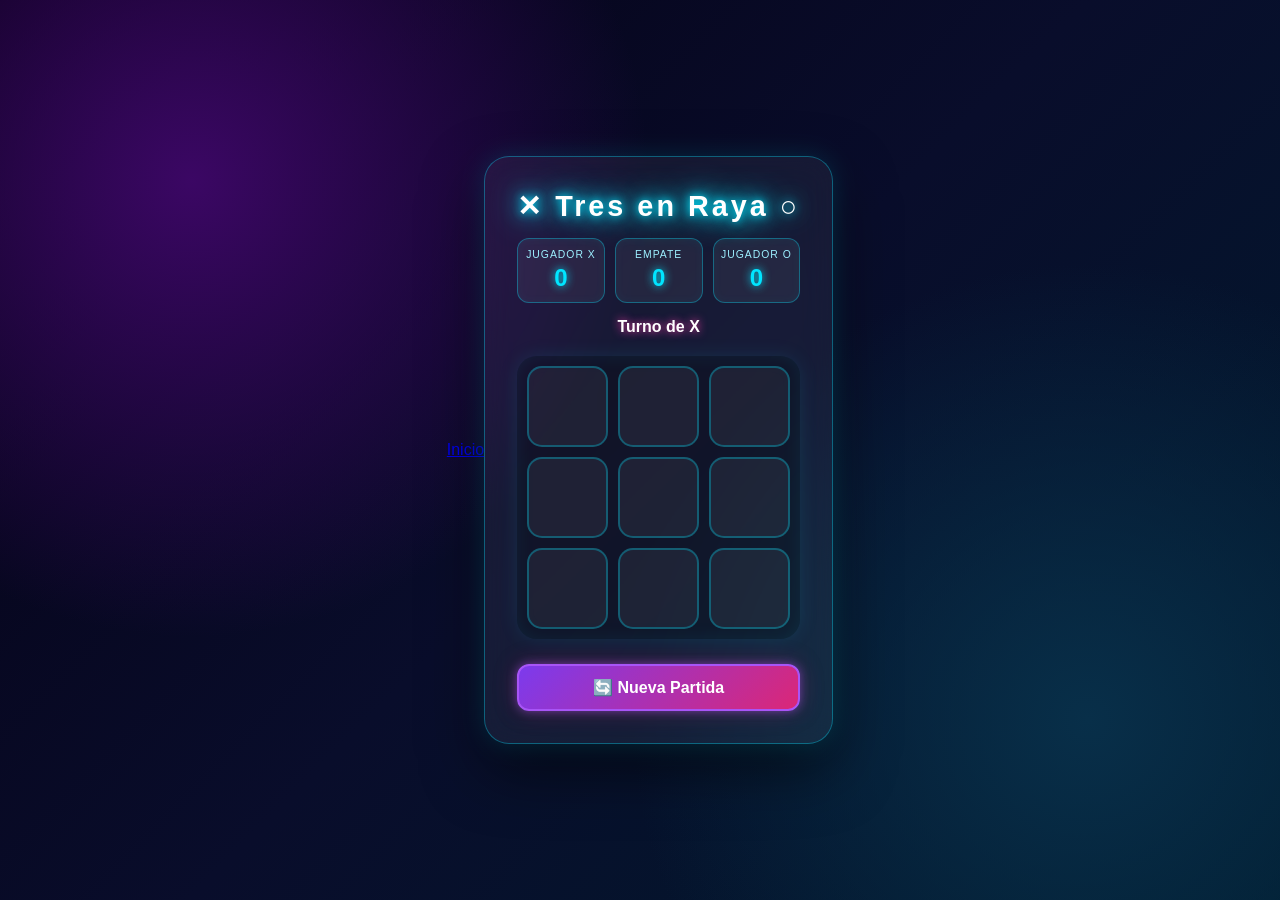
==== 3 en raya/index.html @ 861a32d3 "Add files via upload" ====
<!DOCTYPE html>
<html lang="es">
<head>
<meta charset="UTF-8">
<title>Tres en Raya</title>
<link rel="stylesheet" href="estilos.css">
</head>
<body>
  <a class="home-bnt" href="../principal.html">Inicio</a>
  <div id="app">
<div class="game">
  <h1>✕ Tres en Raya ○</h1>
  <div class="scoreboard">
    <div class="score-box"><div class="lbl">Jugador X</div><div class="val" id="sx">0</div></div>
    <div class="score-box"><div class="lbl">Empate</div><div class="val" id="se">0</div></div>
    <div class="score-box"><div class="lbl">Jugador O</div><div class="val" id="so">0</div></div>
  </div>
  <p id="status">Turno de X</p>
  <div id="board">
    <div class="cell" data-index="0"></div><div class="cell" data-index="1"></div><div class="cell" data-index="2"></div>
    <div class="cell" data-index="3"></div><div class="cell" data-index="4"></div><div class="cell" data-index="5"></div>
    <div class="cell" data-index="6"></div><div class="cell" data-index="7"></div><div class="cell" data-index="8"></div>
  </div>
  <button id="restart">🔄 Nueva Partida</button>
</div>
<script src="scrpt.js"></script>
</body></html>
---- 3 en raya/estilos.css ----
/* ═══════════════════════════════════════
   🎮 TRES EN RAYA — ESTILO GAMER NEÓN
═══════════════════════════════════════ */

* {
    box-sizing: border-box;
    margin: 0;
    padding: 0;
  }
  
  body {
    font-family: 'Segoe UI', sans-serif;
  
    display: flex;
    justify-content: center;
    align-items: center;
  
    min-height: 100vh;
  
    color: white;
  
    background:
      radial-gradient(circle at 15% 20%, #3b0764, transparent 35%),
      radial-gradient(circle at 85% 80%, #082f49, transparent 35%),
      linear-gradient(135deg, #050014, #090d2b, #001b2e);
  }
  
  /* ── Contenedor ── */
  
  .game {
    width: 100%;
    max-width: 370px;
  
    padding: 2rem;
  
    text-align: center;
  
    background: rgba(255, 255, 255, 0.06);
  
    border: 1px solid rgba(0, 229, 255, 0.35);
    border-radius: 25px;
  
    box-shadow:
      0 0 25px rgba(0, 229, 255, 0.15),
      0 25px 60px rgba(0, 0, 0, 0.55);
  
    backdrop-filter: blur(15px);
  }
  
  /* ── Título ── */
  
  h1 {
    font-size: 1.8rem;
    font-weight: 900;
  
    letter-spacing: 3px;
  
    color: #ffffff;
  
    margin-bottom: 10px;
  
    text-shadow:
      0 0 8px #00e5ff,
      0 0 20px #00e5ff,
      0 0 35px #00e5ff;
  }
  
  /* ── Marcador ── */
  
  .scoreboard {
    display: flex;
    gap: 10px;
    justify-content: center;
  
    margin: 15px 0;
  }
  
  .score-box {
    flex: 1;
  
    padding: 10px 6px;
  
    background: rgba(255, 255, 255, 0.06);
  
    border: 1px solid rgba(0, 229, 255, 0.35);
  
    border-radius: 12px;
  
    box-shadow:
      inset 0 0 10px rgba(0, 229, 255, 0.05);
  }
  
  .score-box .lbl {
    display: block;
  
    font-size: 0.65rem;
  
    color: #9defff;
  
    text-transform: uppercase;
  
    letter-spacing: 1px;
  }
  
  .score-box .val {
    display: block;
  
    margin-top: 4px;
  
    font-size: 1.5rem;
    font-weight: 900;
  
    color: #00e5ff;
  
    text-shadow:
      0 0 8px #00e5ff;
  }
  
  /* ── Mensaje ── */
  
  #status {
    color: #ffffff;
  
    font-weight: 800;
  
    margin: 15px 0;
  
    font-size: 1rem;
  
    min-height: 1.4em;
  
    text-shadow:
      0 0 8px #ff3cac;
  }
  
  /* ── Tablero ── */
  
  #board {
    display: grid;
  
    grid-template-columns: repeat(3, 1fr);
  
    gap: 10px;
  
    margin: 15px 0;
  
    padding: 10px;
  
    border-radius: 20px;
  
    background: rgba(0, 0, 0, 0.25);
  
    box-shadow:
      inset 0 0 20px rgba(0, 229, 255, 0.08),
      0 0 20px rgba(0, 229, 255, 0.1);
  }
  
  /* ── Casillas ── */
  
  .cell {
    aspect-ratio: 1;
  
    display: grid;
    place-items: center;
  
    background: rgba(255, 255, 255, 0.06);
  
    border: 2px solid rgba(0, 229, 255, 0.3);
  
    border-radius: 15px;
  
    font-size: 2.2rem;
    font-weight: 900;
  
    cursor: pointer;
  
    user-select: none;
  
    transition:
      all 0.2s ease;
  }
  
  /* ── Efecto al pasar el mouse ── */
  
  .cell:hover:not(.taken) {
    transform: scale(1.05);
  
    background: rgba(0, 229, 255, 0.12);
  
    border-color: #00e5ff;
  
    box-shadow:
      0 0 10px #00e5ff,
      0 0 25px rgba(0, 229, 255, 0.5);
  }
  
  /* ── X ── */
  
  .cell.x {
    color: #00e5ff;
  
    background: rgba(0, 229, 255, 0.08);
  
    border-color: rgba(0, 229, 255, 0.7);
  
    text-shadow:
      0 0 8px #00e5ff,
      0 0 20px #00e5ff;
  
    box-shadow:
      inset 0 0 15px rgba(0, 229, 255, 0.08);
  }
  
  /* ── O ── */
  
  .cell.o {
    color: #ff3cac;
  
    background: rgba(255, 60, 172, 0.08);
  
    border-color: rgba(255, 60, 172, 0.7);
  
    text-shadow:
      0 0 8px #ff3cac,
      0 0 20px #ff3cac;
  
    box-shadow:
      inset 0 0 15px rgba(255, 60, 172, 0.08);
  }
  
  /* ── Casillas ganadoras ── */
  
  .cell.win {
    background: rgba(34, 255, 136, 0.2) !important;
  
    border-color: #22ff88 !important;
  
    color: #22ff88;
  
    box-shadow:
      0 0 10px #22ff88,
      0 0 25px rgba(34, 255, 136, 0.7);
  
    animation: pulse 0.6s ease infinite alternate;
  }
  
  /* ── Animación ── */
  
  @keyframes pulse {
    from {
      transform: scale(1);
    }
  
    to {
      transform: scale(1.08);
    }
  }
  
  /* ── Botón reiniciar ── */
  
  #restart {
    width: 100%;
  
    padding: 0.75rem;
  
    margin-top: 10px;
  
    background: linear-gradient(
      135deg,
      #7c3aed,
      #db2777
    );
  
    color: white;
  
    border: 2px solid #a855f7;
  
    border-radius: 12px;
  
    font-size: 1rem;
  
    font-weight: 800;
  
    cursor: pointer;
  
    transition: all 0.25s ease;
  
    box-shadow:
      0 0 10px rgba(168, 85, 247, 0.5),
      0 0 25px rgba(219, 39, 119, 0.25);
  }
  
  /* ── Hover botón ── */
  
  #restart:hover {
    transform: translateY(-3px) scale(1.03);
  
    box-shadow:
      0 0 15px #a855f7,
      0 0 30px #db2777;
  }
  
  /* ── Click botón ── */
  
  #restart:active {
    transform: scale(0.96);
  }
  
  /* ── Celulares ── */
  
  @media (max-width: 450px) {
  
    .game {
      max-width: 330px;
      padding: 1.5rem;
    }
  
    h1 {
      font-size: 1.5rem;
    }
  
    .cell {
      font-size: 1.9rem;
    }
  }
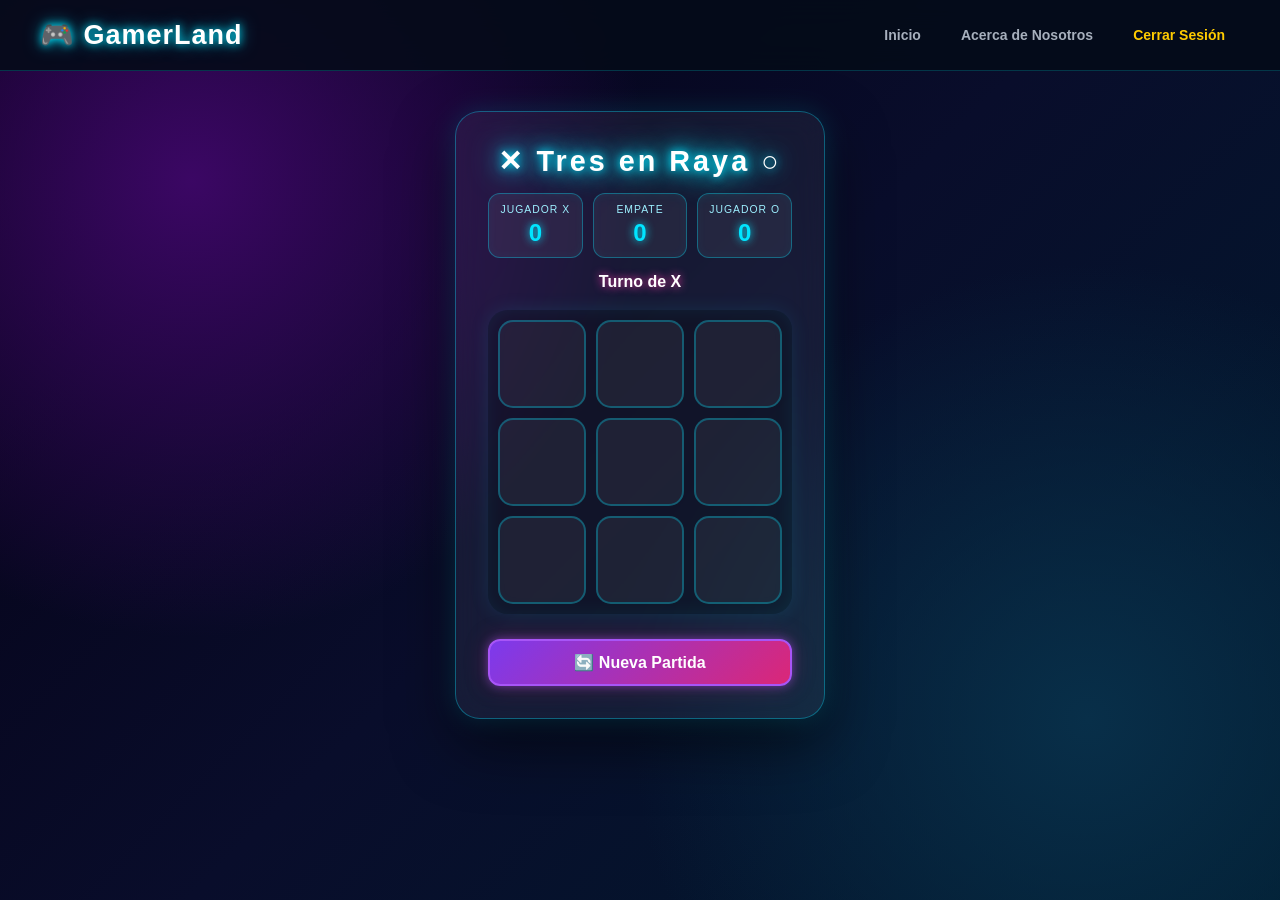
==== commit 2372b9a8: "Enhance index.html with header and navigation Added a header and navigation menu to the HTML structu" ====
--- a/3 en raya/index.html
+++ b/3 en raya/index.html
@@ -6,8 +6,16 @@
 <link rel="stylesheet" href="estilos.css">
 </head>
 <body>
-  <a class="home-bnt" href="../principal.html">Inicio</a>
-  <div id="app">
+  <header>
+    <h1>GamerLand</h1>
+    <nav>
+      <ul class="nav-menu">
+        <li><a href="../principal.html">Inicio</a></li>
+        <li><a href="../acerca.html">Acerca de Nosotros</a></li>
+        <li><a href="../index.html" style="color: #ffcc00;">Cerrar Sesión</a></li>
+      </ul>
+    </nav>
+    </header>
 <div class="game">
   <h1>✕ Tres en Raya ○</h1>
   <div class="scoreboard">
@@ -24,4 +32,4 @@
   <button id="restart">🔄 Nueva Partida</button>
 </div>
 <script src="scrpt.js"></script>
-</body></html>+</body></html>
--- a/3 en raya/estilos.css
+++ b/3 en raya/estilos.css
@@ -6,320 +6,467 @@
     box-sizing: border-box;
     margin: 0;
     padding: 0;
-  }
-  
-  body {
+}
+
+/* ═══════════════════════════════════════
+   CUERPO
+═══════════════════════════════════════ */
+
+body {
     font-family: 'Segoe UI', sans-serif;
-  
+
+    min-height: 100vh;
+
+    color: white;
+
+    background:
+        radial-gradient(circle at 15% 20%, #3b0764, transparent 35%),
+        radial-gradient(circle at 85% 80%, #082f49, transparent 35%),
+        linear-gradient(135deg, #050014, #090d2b, #001b2e);
+
+    padding: 0;
+}
+
+/* ═══════════════════════════════════════
+   BARRA DE NAVEGACIÓN
+═══════════════════════════════════════ */
+
+header {
+    width: 100%;
+
+    background: rgba(5, 12, 25, 0.9);
+
+    backdrop-filter: blur(15px);
+
+    border-bottom: 1px solid rgba(0, 229, 255, 0.2);
+
+    padding: 18px 40px;
+
     display: flex;
+
+    justify-content: space-between;
+
+    align-items: center;
+
+    position: sticky;
+
+    top: 0;
+
+    z-index: 100;
+}
+
+header h1 {
+    color: #ffffff;
+
+    font-size: 27px;
+
+    font-weight: 900;
+
+    letter-spacing: 1px;
+
+    text-shadow:
+        0 0 8px #00e5ff,
+        0 0 18px rgba(0, 229, 255, 0.6);
+}
+
+header h1::before {
+    content: "🎮 ";
+}
+
+/* ═══════════════════════════════════════
+   MENÚ
+═══════════════════════════════════════ */
+
+.nav-menu {
+    list-style: none;
+
+    display: flex;
+
+    gap: 10px;
+}
+
+.nav-menu li a {
+    display: block;
+
+    padding: 9px 15px;
+
+    color: #a7b0bd;
+
+    text-decoration: none;
+
+    font-size: 14px;
+
+    font-weight: 600;
+
+    border-radius: 10px;
+
+    transition: 0.3s;
+}
+
+.nav-menu li a:hover {
+    color: #ffffff;
+
+    background: rgba(0, 229, 255, 0.12);
+
+    box-shadow:
+        0 0 15px rgba(0, 229, 255, 0.15);
+}
+
+/* ═══════════════════════════════════════
+   CONTENEDOR DEL JUEGO
+═══════════════════════════════════════ */
+
+.game {
+    width: 100%;
+
+    max-width: 370px;
+
+    margin: 40px auto;
+
+    padding: 2rem;
+
+    text-align: center;
+
+    background: rgba(255, 255, 255, 0.06);
+
+    border: 1px solid rgba(0, 229, 255, 0.35);
+
+    border-radius: 25px;
+
+    box-shadow:
+        0 0 25px rgba(0, 229, 255, 0.15),
+        0 25px 60px rgba(0, 0, 0, 0.55);
+
+    backdrop-filter: blur(15px);
+}
+
+/* ═══════════════════════════════════════
+   TÍTULO
+═══════════════════════════════════════ */
+
+.game h1 {
+    font-size: 1.8rem;
+
+    font-weight: 900;
+
+    letter-spacing: 3px;
+
+    color: #ffffff;
+
+    margin-bottom: 10px;
+
+    text-shadow:
+        0 0 8px #00e5ff,
+        0 0 20px #00e5ff,
+        0 0 35px #00e5ff;
+}
+
+/* ═══════════════════════════════════════
+   MARCADOR
+═══════════════════════════════════════ */
+
+.scoreboard {
+    display: flex;
+
+    gap: 10px;
+
     justify-content: center;
-    align-items: center;
-  
-    min-height: 100vh;
-  
+
+    margin: 15px 0;
+}
+
+.score-box {
+    flex: 1;
+
+    padding: 10px 6px;
+
+    background: rgba(255, 255, 255, 0.06);
+
+    border: 1px solid rgba(0, 229, 255, 0.35);
+
+    border-radius: 12px;
+
+    box-shadow:
+        inset 0 0 10px rgba(0, 229, 255, 0.05);
+}
+
+.score-box .lbl {
+    display: block;
+
+    font-size: 0.65rem;
+
+    color: #9defff;
+
+    text-transform: uppercase;
+
+    letter-spacing: 1px;
+}
+
+.score-box .val {
+    display: block;
+
+    margin-top: 4px;
+
+    font-size: 1.5rem;
+
+    font-weight: 900;
+
+    color: #00e5ff;
+
+    text-shadow:
+        0 0 8px #00e5ff;
+}
+
+/* ═══════════════════════════════════════
+   MENSAJE
+═══════════════════════════════════════ */
+
+#status {
+    color: #ffffff;
+
+    font-weight: 800;
+
+    margin: 15px 0;
+
+    font-size: 1rem;
+
+    min-height: 1.4em;
+
+    text-shadow:
+        0 0 8px #ff3cac;
+}
+
+/* ═══════════════════════════════════════
+   TABLERO
+═══════════════════════════════════════ */
+
+#board {
+    display: grid;
+
+    grid-template-columns: repeat(3, 1fr);
+
+    gap: 10px;
+
+    margin: 15px 0;
+
+    padding: 10px;
+
+    border-radius: 20px;
+
+    background: rgba(0, 0, 0, 0.25);
+
+    box-shadow:
+        inset 0 0 20px rgba(0, 229, 255, 0.08),
+        0 0 20px rgba(0, 229, 255, 0.1);
+}
+
+/* ═══════════════════════════════════════
+   CASILLAS
+═══════════════════════════════════════ */
+
+.cell {
+    aspect-ratio: 1;
+
+    display: grid;
+
+    place-items: center;
+
+    background: rgba(255, 255, 255, 0.06);
+
+    border: 2px solid rgba(0, 229, 255, 0.3);
+
+    border-radius: 15px;
+
+    font-size: 2.2rem;
+
+    font-weight: 900;
+
+    cursor: pointer;
+
+    user-select: none;
+
+    transition: all 0.2s ease;
+}
+
+/* ═══════════════════════════════════════
+   EFECTO AL PASAR EL MOUSE
+═══════════════════════════════════════ */
+
+.cell:hover:not(.taken) {
+    transform: scale(1.05);
+
+    background: rgba(0, 229, 255, 0.12);
+
+    border-color: #00e5ff;
+
+    box-shadow:
+        0 0 10px #00e5ff,
+        0 0 25px rgba(0, 229, 255, 0.5);
+}
+
+/* ═══════════════════════════════════════
+   X
+═══════════════════════════════════════ */
+
+.cell.x {
+    color: #00e5ff;
+
+    background: rgba(0, 229, 255, 0.08);
+
+    border-color: rgba(0, 229, 255, 0.7);
+
+    text-shadow:
+        0 0 8px #00e5ff,
+        0 0 20px #00e5ff;
+
+    box-shadow:
+        inset 0 0 15px rgba(0, 229, 255, 0.08);
+}
+
+/* ═══════════════════════════════════════
+   O
+═══════════════════════════════════════ */
+
+.cell.o {
+    color: #ff3cac;
+
+    background: rgba(255, 60, 172, 0.08);
+
+    border-color: rgba(255, 60, 172, 0.7);
+
+    text-shadow:
+        0 0 8px #ff3cac,
+        0 0 20px #ff3cac;
+
+    box-shadow:
+        inset 0 0 15px rgba(255, 60, 172, 0.08);
+}
+
+/* ═══════════════════════════════════════
+   CASILLAS GANADORAS
+═══════════════════════════════════════ */
+
+.cell.win {
+    background: rgba(34, 255, 136, 0.2) !important;
+
+    border-color: #22ff88 !important;
+
+    color: #22ff88;
+
+    box-shadow:
+        0 0 10px #22ff88,
+        0 0 25px rgba(34, 255, 136, 0.7);
+
+    animation: pulse 0.6s ease infinite alternate;
+}
+
+/* ═══════════════════════════════════════
+   ANIMACIÓN
+═══════════════════════════════════════ */
+
+@keyframes pulse {
+    from {
+        transform: scale(1);
+    }
+
+    to {
+        transform: scale(1.08);
+    }
+}
+
+/* ═══════════════════════════════════════
+   BOTÓN REINICIAR
+═══════════════════════════════════════ */
+
+#restart {
+    width: 100%;
+
+    padding: 0.75rem;
+
+    margin-top: 10px;
+
+    background: linear-gradient(
+        135deg,
+        #7c3aed,
+        #db2777
+    );
+
     color: white;
-  
-    background:
-      radial-gradient(circle at 15% 20%, #3b0764, transparent 35%),
-      radial-gradient(circle at 85% 80%, #082f49, transparent 35%),
-      linear-gradient(135deg, #050014, #090d2b, #001b2e);
-  }
-  
-  /* ── Contenedor ── */
-  
-  .game {
-    width: 100%;
-    max-width: 370px;
-  
-    padding: 2rem;
-  
-    text-align: center;
-  
-    background: rgba(255, 255, 255, 0.06);
-  
-    border: 1px solid rgba(0, 229, 255, 0.35);
-    border-radius: 25px;
-  
-    box-shadow:
-      0 0 25px rgba(0, 229, 255, 0.15),
-      0 25px 60px rgba(0, 0, 0, 0.55);
-  
-    backdrop-filter: blur(15px);
-  }
-  
-  /* ── Título ── */
-  
-  h1 {
-    font-size: 1.8rem;
-    font-weight: 900;
-  
-    letter-spacing: 3px;
-  
-    color: #ffffff;
-  
-    margin-bottom: 10px;
-  
-    text-shadow:
-      0 0 8px #00e5ff,
-      0 0 20px #00e5ff,
-      0 0 35px #00e5ff;
-  }
-  
-  /* ── Marcador ── */
-  
-  .scoreboard {
-    display: flex;
-    gap: 10px;
-    justify-content: center;
-  
-    margin: 15px 0;
-  }
-  
-  .score-box {
-    flex: 1;
-  
-    padding: 10px 6px;
-  
-    background: rgba(255, 255, 255, 0.06);
-  
-    border: 1px solid rgba(0, 229, 255, 0.35);
-  
+
+    border: 2px solid #a855f7;
+
     border-radius: 12px;
-  
-    box-shadow:
-      inset 0 0 10px rgba(0, 229, 255, 0.05);
-  }
-  
-  .score-box .lbl {
-    display: block;
-  
-    font-size: 0.65rem;
-  
-    color: #9defff;
-  
-    text-transform: uppercase;
-  
-    letter-spacing: 1px;
-  }
-  
-  .score-box .val {
-    display: block;
-  
-    margin-top: 4px;
-  
-    font-size: 1.5rem;
-    font-weight: 900;
-  
-    color: #00e5ff;
-  
-    text-shadow:
-      0 0 8px #00e5ff;
-  }
-  
-  /* ── Mensaje ── */
-  
-  #status {
-    color: #ffffff;
-  
+
+    font-size: 1rem;
+
     font-weight: 800;
-  
-    margin: 15px 0;
-  
-    font-size: 1rem;
-  
-    min-height: 1.4em;
-  
-    text-shadow:
-      0 0 8px #ff3cac;
-  }
-  
-  /* ── Tablero ── */
-  
-  #board {
-    display: grid;
-  
-    grid-template-columns: repeat(3, 1fr);
-  
-    gap: 10px;
-  
-    margin: 15px 0;
-  
-    padding: 10px;
-  
-    border-radius: 20px;
-  
-    background: rgba(0, 0, 0, 0.25);
-  
-    box-shadow:
-      inset 0 0 20px rgba(0, 229, 255, 0.08),
-      0 0 20px rgba(0, 229, 255, 0.1);
-  }
-  
-  /* ── Casillas ── */
-  
-  .cell {
-    aspect-ratio: 1;
-  
-    display: grid;
-    place-items: center;
-  
-    background: rgba(255, 255, 255, 0.06);
-  
-    border: 2px solid rgba(0, 229, 255, 0.3);
-  
-    border-radius: 15px;
-  
-    font-size: 2.2rem;
-    font-weight: 900;
-  
+
     cursor: pointer;
-  
-    user-select: none;
-  
-    transition:
-      all 0.2s ease;
-  }
-  
-  /* ── Efecto al pasar el mouse ── */
-  
-  .cell:hover:not(.taken) {
-    transform: scale(1.05);
-  
-    background: rgba(0, 229, 255, 0.12);
-  
-    border-color: #00e5ff;
-  
-    box-shadow:
-      0 0 10px #00e5ff,
-      0 0 25px rgba(0, 229, 255, 0.5);
-  }
-  
-  /* ── X ── */
-  
-  .cell.x {
-    color: #00e5ff;
-  
-    background: rgba(0, 229, 255, 0.08);
-  
-    border-color: rgba(0, 229, 255, 0.7);
-  
-    text-shadow:
-      0 0 8px #00e5ff,
-      0 0 20px #00e5ff;
-  
-    box-shadow:
-      inset 0 0 15px rgba(0, 229, 255, 0.08);
-  }
-  
-  /* ── O ── */
-  
-  .cell.o {
-    color: #ff3cac;
-  
-    background: rgba(255, 60, 172, 0.08);
-  
-    border-color: rgba(255, 60, 172, 0.7);
-  
-    text-shadow:
-      0 0 8px #ff3cac,
-      0 0 20px #ff3cac;
-  
-    box-shadow:
-      inset 0 0 15px rgba(255, 60, 172, 0.08);
-  }
-  
-  /* ── Casillas ganadoras ── */
-  
-  .cell.win {
-    background: rgba(34, 255, 136, 0.2) !important;
-  
-    border-color: #22ff88 !important;
-  
-    color: #22ff88;
-  
-    box-shadow:
-      0 0 10px #22ff88,
-      0 0 25px rgba(34, 255, 136, 0.7);
-  
-    animation: pulse 0.6s ease infinite alternate;
-  }
-  
-  /* ── Animación ── */
-  
-  @keyframes pulse {
-    from {
-      transform: scale(1);
-    }
-  
-    to {
-      transform: scale(1.08);
-    }
-  }
-  
-  /* ── Botón reiniciar ── */
-  
-  #restart {
-    width: 100%;
-  
-    padding: 0.75rem;
-  
-    margin-top: 10px;
-  
-    background: linear-gradient(
-      135deg,
-      #7c3aed,
-      #db2777
-    );
-  
-    color: white;
-  
-    border: 2px solid #a855f7;
-  
-    border-radius: 12px;
-  
-    font-size: 1rem;
-  
-    font-weight: 800;
-  
-    cursor: pointer;
-  
+
     transition: all 0.25s ease;
-  
-    box-shadow:
-      0 0 10px rgba(168, 85, 247, 0.5),
-      0 0 25px rgba(219, 39, 119, 0.25);
-  }
-  
-  /* ── Hover botón ── */
-  
-  #restart:hover {
+
+    box-shadow:
+        0 0 10px rgba(168, 85, 247, 0.5),
+        0 0 25px rgba(219, 39, 119, 0.25);
+}
+
+/* ═══════════════════════════════════════
+   HOVER BOTÓN
+═══════════════════════════════════════ */
+
+#restart:hover {
     transform: translateY(-3px) scale(1.03);
-  
-    box-shadow:
-      0 0 15px #a855f7,
-      0 0 30px #db2777;
-  }
-  
-  /* ── Click botón ── */
-  
-  #restart:active {
+
+    box-shadow:
+        0 0 15px #a855f7,
+        0 0 30px #db2777;
+}
+
+/* ═══════════════════════════════════════
+   CLICK BOTÓN
+═══════════════════════════════════════ */
+
+#restart:active {
     transform: scale(0.96);
-  }
-  
-  /* ── Celulares ── */
-  
-  @media (max-width: 450px) {
-  
+}
+
+/* ═══════════════════════════════════════
+   CELULARES
+═══════════════════════════════════════ */
+
+@media (max-width: 600px) {
+
+    header {
+        padding: 15px 20px;
+
+        flex-direction: column;
+
+        gap: 15px;
+    }
+
+    header h1 {
+        font-size: 23px;
+    }
+
+    .nav-menu {
+        justify-content: center;
+
+        flex-wrap: wrap;
+    }
+
     .game {
-      max-width: 330px;
-      padding: 1.5rem;
-    }
-  
-    h1 {
-      font-size: 1.5rem;
-    }
-  
+        max-width: 330px;
+
+        padding: 1.5rem;
+
+        margin: 25px auto;
+    }
+
+    .game h1 {
+        font-size: 1.5rem;
+    }
+
     .cell {
-      font-size: 1.9rem;
-    }
-  }+        font-size: 1.9rem;
+    }
+}
